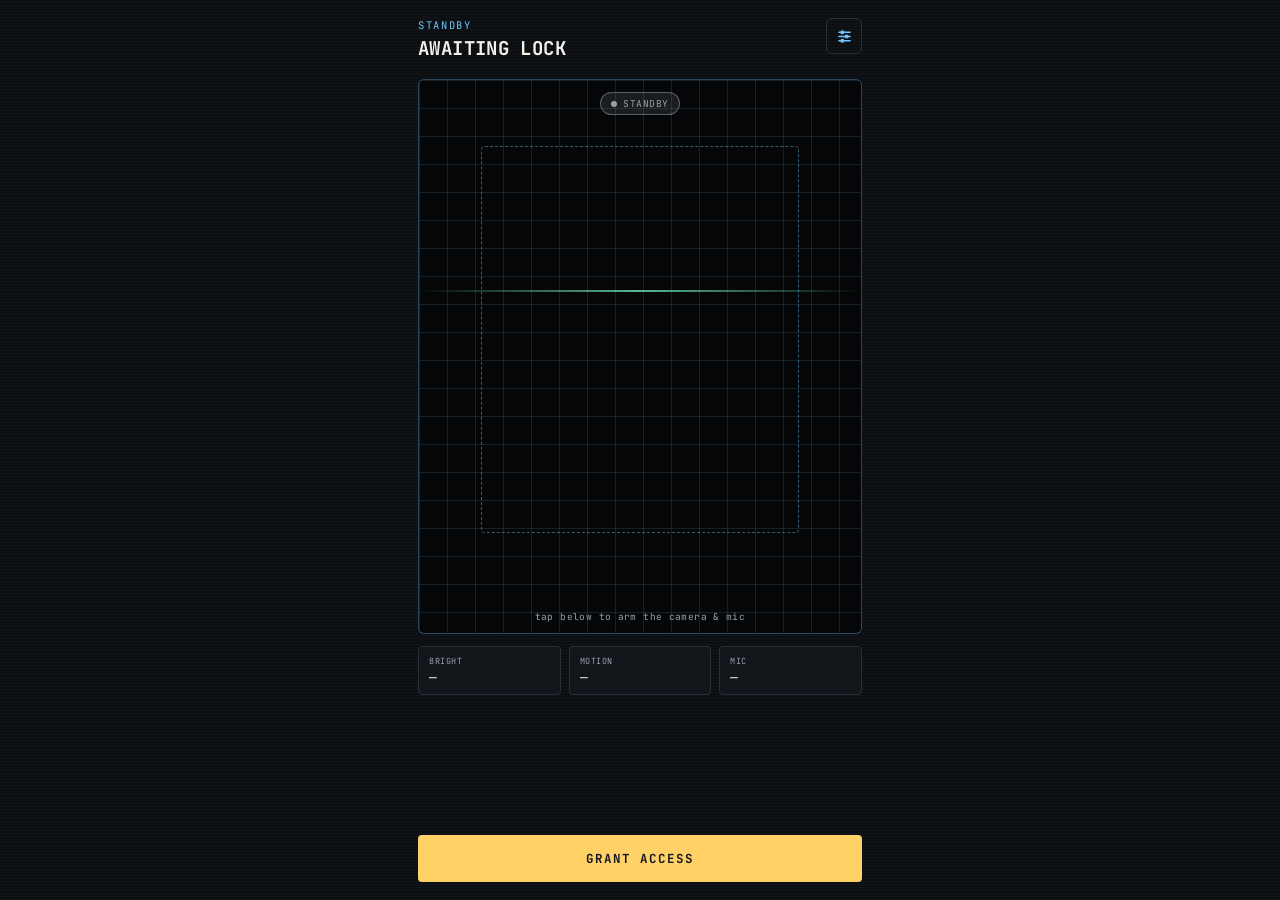
==== the_liar_radar_pwa/index.html @ 9ff6934a "Add the_liar_radar_pwa as an unlisted static build Installable Radar/HUD PWA quick test (camera + mi" ====
<!doctype html>
<html lang="en">
<head>
  <meta charset="utf-8">
  <meta name="viewport" content="width=device-width, initial-scale=1, viewport-fit=cover">
  <title>The Confident Liar — Radar</title>
  <meta name="description" content="Point the camera, get a confident field report from a real sensor reading and an invented biosignal.">

  <link rel="manifest" href="manifest.json">
  <link rel="apple-touch-icon" href="apple-touch-icon.png">
  <link rel="icon" href="icon-192.png">
  <meta name="theme-color" content="#0c0e11">

  <!-- iOS home-screen install behavior. display:standalone in the
       manifest covers modern iOS too, but these tags are still what
       Safari actually reads for the status-bar style and app title. -->
  <meta name="apple-mobile-web-app-capable" content="yes">
  <meta name="apple-mobile-web-app-status-bar-style" content="black-translucent">
  <meta name="apple-mobile-web-app-title" content="Radar Liar">

  <link rel="stylesheet" href="https://fonts.googleapis.com/css2?family=JetBrains+Mono:wght@400;500;700&display=swap">
  <link rel="stylesheet" href="style.css">
</head>
<body>
  <div id="app">

    <!-- ---------- Capture ---------- -->
    <section id="screen-capture" class="screen is-active">
      <header class="topbar">
        <div class="topbar-text">
          <div class="eyebrow" id="capture-status-label">STANDBY</div>
          <div class="title" id="capture-title">AWAITING LOCK</div>
        </div>
        <button id="gear-btn" class="icon-btn" aria-label="Settings">
          <svg width="17" height="17" viewBox="0 0 24 24" fill="none" stroke="currentColor" stroke-width="1.8" stroke-linecap="round" stroke-linejoin="round"><line x1="4" y1="6" x2="20" y2="6"/><circle cx="9" cy="6" r="2"/><line x1="4" y1="12" x2="20" y2="12"/><circle cx="15" cy="12" r="2"/><line x1="4" y1="18" x2="20" y2="18"/><circle cx="9" cy="18" r="2"/></svg>
        </button>
      </header>

      <div class="viewfinder" id="viewfinder">
        <div class="hud-grid"></div>
        <video id="cam-video" autoplay muted playsinline></video>
        <div class="hud-lock-box" id="lock-box"></div>
        <div class="hud-sweep" id="hud-sweep"></div>
        <div class="hud-pill" id="hud-pill">
          <span class="dot"></span>
          <span id="hud-pill-text">STANDBY</span>
        </div>
        <div class="hud-hint" id="viewfinder-hint">tap below to arm the camera &amp; mic</div>
      </div>

      <div class="readout-row" id="readout-row" hidden>
        <div class="readout">
          <div class="readout-label">BRIGHT</div>
          <div class="readout-val" id="val-brightness">&mdash;</div>
        </div>
        <div class="readout">
          <div class="readout-label">MOTION</div>
          <div class="readout-val" id="val-motion">&mdash;</div>
        </div>
        <div class="readout">
          <div class="readout-label">MIC</div>
          <div class="readout-val" id="val-mic">&mdash;</div>
        </div>
      </div>

      <p id="capture-error" class="error-text" hidden></p>

      <div class="bottom-bar">
        <button id="primary-btn" class="btn btn-primary">GRANT ACCESS</button>
      </div>
    </section>

    <!-- ---------- Result ---------- -->
    <section id="screen-result" class="screen">
      <header class="topbar">
        <div class="topbar-text">
          <div class="eyebrow">TRANSMISSION COMPLETE</div>
          <div class="mode-badge" id="mode-badge">
            <svg width="10" height="10" viewBox="0 0 24 24" fill="none" stroke="currentColor" stroke-width="1.8" stroke-linecap="round" stroke-linejoin="round"><rect x="4" y="4" width="16" height="16" rx="3"/><circle cx="8.5" cy="8.5" r="1" fill="currentColor" stroke="none"/><circle cx="15.5" cy="15.5" r="1" fill="currentColor" stroke="none"/><circle cx="12" cy="12" r="1" fill="currentColor" stroke="none"/></svg>
            <span id="mode-badge-text">RANDOM ASSIGN</span>
          </div>
          <div class="title" id="case-title">&mdash;</div>
        </div>
      </header>

      <div class="lock-mini" id="lock-mini">
        <div class="lock-mini-ring"></div>
        <div class="lock-mini-core" id="lock-mini-core"></div>
      </div>

      <div class="terminal">
        <div class="terminal-bar">&gt; FIELD_REPORT.LOG</div>
        <div class="terminal-body" id="report-text"></div>
      </div>

      <div class="signal-legend" id="signal-legend"></div>

      <div class="bottom-bar bottom-bar-split">
        <button id="new-scan-btn" class="btn btn-primary">NEW SCAN</button>
        <button id="copy-btn" class="btn btn-ghost">COPY REPORT</button>
      </div>
    </section>

    <!-- ---------- Settings ---------- -->
    <div id="settings-backdrop" class="backdrop"></div>
    <div id="settings-sheet" class="sheet" role="dialog" aria-label="Settings">
      <div class="sheet-header">
        <div class="title">SYSTEM CONFIG</div>
        <button id="settings-close-btn" class="icon-btn" aria-label="Close">
          <svg width="16" height="16" viewBox="0 0 24 24" fill="none" stroke="currentColor" stroke-width="2" stroke-linecap="round" stroke-linejoin="round"><path d="M6 6l12 12M18 6L6 18"/></svg>
        </button>
      </div>

      <div class="sheet-section-label">SCAN MODE</div>
      <label class="mode-row">
        <span class="mode-row-icon">
          <svg width="15" height="15" viewBox="0 0 24 24" fill="none" stroke="currentColor" stroke-width="1.6" stroke-linecap="round" stroke-linejoin="round"><rect x="4" y="4" width="16" height="16" rx="3"/><circle cx="8.5" cy="8.5" r="1" fill="currentColor" stroke="none"/><circle cx="15.5" cy="15.5" r="1" fill="currentColor" stroke="none"/><circle cx="12" cy="12" r="1" fill="currentColor" stroke="none"/></svg>
        </span>
        <span class="mode-row-text">Random assignment</span>
        <input type="checkbox" id="random-toggle" checked>
        <span class="switch"></span>
      </label>

      <div class="pin-hint" id="pin-hint">or pin a mode:</div>
      <div class="case-pills" id="case-pills"></div>

      <div class="sheet-section-label" style="margin-top:16px;">SENSOR STATUS</div>
      <div class="sensor-row" id="sensor-row-camera">
        <svg width="16" height="16" viewBox="0 0 24 24" fill="none" stroke="currentColor" stroke-width="1.5" stroke-linecap="round" stroke-linejoin="round"><rect x="3" y="7" width="14" height="11" rx="2"/><path d="M17 10l4-2v9l-4-2"/><circle cx="10" cy="12.5" r="2.5"/></svg>
        <span class="sensor-row-text">Camera</span>
        <span class="sensor-status" id="status-camera">NOT REQUESTED</span>
      </div>
      <div class="sensor-row" id="sensor-row-mic">
        <svg width="16" height="16" viewBox="0 0 24 24" fill="none" stroke="currentColor" stroke-width="1.5" stroke-linecap="round" stroke-linejoin="round"><rect x="9" y="3" width="6" height="11" rx="3"/><path d="M5 11a7 7 0 0014 0"/></svg>
        <span class="sensor-row-text">Microphone</span>
        <span class="sensor-status" id="status-mic">NOT REQUESTED</span>
      </div>
      <p class="fineprint">Camera and mic can't be disabled from here once granted &mdash; that's the browser's call, not the page's. If either shows DENIED, re-enable it in iOS Settings &rarr; Safari &rarr; this site, then reload.</p>
      <p class="fineprint">Motion, GPS, and network readings are design directions explored on the desktop mockups, not implemented in this test build.</p>

      <button id="settings-done-btn" class="btn btn-primary" style="margin-top:14px;">DONE</button>
    </div>

  </div>

  <script src="sketch.js"></script>
</body>
</html>
---- the_liar_radar_pwa/style.css ----
:root {
  --bg: #0c0e11;
  --panel: #12151a;
  --line: #263039;
  --ink: #f2f0e8;
  --muted: #9aa0ab;
  --accent-2: #6ec6ff;
  --accent: #ffd166;
  --eeg: #ff8a65;
  --hrv: #ff6e9c;
  --eda: #b388ff;
  --resp: #66d9a8;
  --danger: #ff5f57;
}

* { box-sizing: border-box; -webkit-tap-highlight-color: transparent; }

html, body {
  margin: 0;
  height: 100%;
  background: var(--bg);
  color: var(--ink);
  font-family: 'JetBrains Mono', ui-monospace, Menlo, monospace;
  overscroll-behavior: none;
}

#app {
  position: relative;
  min-height: 100dvh;
  min-height: 100vh;
  display: flex;
  flex-direction: column;
  background:
    repeating-linear-gradient(0deg, rgba(110,198,255,0.035) 0px, rgba(110,198,255,0.035) 1px, transparent 1px, transparent 3px),
    var(--bg);
}

.screen {
  display: none;
  flex-direction: column;
  flex: 1;
  padding: calc(env(safe-area-inset-top, 0px) + 18px) calc(env(safe-area-inset-right, 0px) + 18px) calc(env(safe-area-inset-bottom, 0px) + 18px) calc(env(safe-area-inset-left, 0px) + 18px);
  max-width: 480px;
  width: 100%;
  margin: 0 auto;
}

.screen.is-active { display: flex; }

.topbar {
  display: flex;
  align-items: flex-start;
  justify-content: space-between;
  gap: 12px;
}

.topbar-text { display: flex; flex-direction: column; gap: 4px; }

.eyebrow {
  font-size: 10.5px;
  letter-spacing: 0.16em;
  color: var(--accent-2);
}

.title {
  font-size: 19px;
  font-weight: 700;
  letter-spacing: 0.02em;
  color: var(--ink);
}

.icon-btn {
  width: 36px;
  height: 36px;
  border-radius: 6px;
  border: 1px solid var(--line);
  background: transparent;
  color: var(--accent-2);
  display: flex;
  align-items: center;
  justify-content: center;
  flex-shrink: 0;
  cursor: pointer;
}

.icon-btn:active { background: rgba(110,198,255,0.1); }

/* ---------- Capture / viewfinder ---------- */

.viewfinder {
  position: relative;
  margin-top: 18px;
  border-radius: 6px;
  border: 1px solid rgba(110,198,255,0.35);
  background: #050607;
  aspect-ratio: 4 / 5;
  overflow: hidden;
  flex-shrink: 0;
}

.hud-grid {
  position: absolute;
  inset: 0;
  background-image:
    linear-gradient(rgba(110,198,255,0.14) 1px, transparent 1px),
    linear-gradient(90deg, rgba(110,198,255,0.14) 1px, transparent 1px);
  background-size: 28px 28px;
  pointer-events: none;
}

#cam-video {
  position: absolute;
  inset: 0;
  width: 100%;
  height: 100%;
  object-fit: cover;
  opacity: 0;
  transition: opacity 0.4s ease;
}

#cam-video.is-live { opacity: 0.92; }

.hud-lock-box {
  position: absolute;
  left: 14%;
  top: 12%;
  right: 14%;
  bottom: 18%;
  border: 1px dashed rgba(110,198,255,0.45);
  border-radius: 4px;
  transition: border-color 0.3s ease;
}

.hud-lock-box::before,
.hud-lock-box::after,
.hud-lock-box > .corner-a,
.hud-lock-box > .corner-b { content: ""; }

.hud-lock-box.is-locked {
  border-style: solid;
  border-color: var(--case-color, var(--accent));
}

.hud-sweep {
  position: absolute;
  left: 0;
  right: 0;
  top: 38%;
  height: 2px;
  background: linear-gradient(90deg, transparent, rgba(102,217,168,0.85), transparent);
  animation: sweep-move 2.6s ease-in-out infinite;
}

@keyframes sweep-move {
  0%, 100% { top: 14%; opacity: 0.9; }
  50% { top: 82%; opacity: 0.4; }
}

@media (prefers-reduced-motion: reduce) {
  .hud-sweep { animation: none; top: 50%; }
}

.hud-pill {
  position: absolute;
  top: 12px;
  left: 50%;
  transform: translateX(-50%);
  display: flex;
  align-items: center;
  gap: 6px;
  background: rgba(154,160,171,0.14);
  border: 1px solid rgba(154,160,171,0.5);
  border-radius: 12px;
  padding: 4px 10px;
  font-size: 9.5px;
  letter-spacing: 0.06em;
  color: var(--muted);
}

.hud-pill .dot {
  width: 6px;
  height: 6px;
  border-radius: 50%;
  background: var(--muted);
}

.hud-pill.is-live {
  background: rgba(102,217,168,0.14);
  border-color: rgba(102,217,168,0.5);
  color: var(--resp);
}
.hud-pill.is-live .dot { background: var(--resp); animation: pulse 1.4s ease-in-out infinite; }

@keyframes pulse { 0%, 100% { opacity: 1; } 50% { opacity: 0.35; } }
@media (prefers-reduced-motion: reduce) { .hud-pill.is-live .dot { animation: none; } }

.hud-hint {
  position: absolute;
  bottom: 10px;
  left: 0;
  right: 0;
  text-align: center;
  font-size: 9.5px;
  color: var(--muted);
  letter-spacing: 0.04em;
}

/* ---------- Readouts ---------- */

.readout-row {
  display: flex;
  gap: 8px;
  margin-top: 12px;
}

.readout {
  flex: 1;
  background: var(--panel);
  border: 1px solid var(--line);
  border-radius: 4px;
  padding: 8px 10px;
}

.readout-label { font-size: 8.5px; color: var(--muted); letter-spacing: 0.06em; }
.readout-val { font-size: 13px; color: var(--ink); font-variant-numeric: tabular-nums; margin-top: 2px; }

.error-text {
  margin: 10px 2px 0;
  font-size: 11px;
  color: var(--danger);
  line-height: 1.5;
}

/* ---------- Buttons ---------- */

.bottom-bar { margin-top: auto; padding-top: 16px; }
.bottom-bar-split { display: flex; gap: 10px; }

.btn {
  width: 100%;
  border: none;
  border-radius: 4px;
  padding: 15px;
  font-family: inherit;
  font-size: 12.5px;
  font-weight: 700;
  letter-spacing: 0.08em;
  cursor: pointer;
}

.btn-primary { background: var(--accent); color: #16181d; }
.btn-primary:disabled { opacity: 0.4; }
.btn-primary:active:not(:disabled) { filter: brightness(1.06); }

.btn-ghost {
  background: transparent;
  color: var(--ink);
  border: 1px solid var(--line);
}
.btn-ghost:active { background: rgba(255,255,255,0.04); }

/* ---------- Result ---------- */

.mode-badge {
  display: inline-flex;
  align-self: flex-start;
  align-items: center;
  gap: 5px;
  background: rgba(255,209,102,0.12);
  border: 1px solid rgba(255,209,102,0.4);
  border-radius: 10px;
  padding: 2px 8px;
  color: var(--accent);
  font-size: 8px;
  letter-spacing: 0.05em;
  margin: 2px 0;
}

.lock-mini {
  position: relative;
  width: 96px;
  height: 96px;
  margin: 22px auto 0;
}

.lock-mini-ring {
  position: absolute;
  inset: 0;
  border-radius: 50%;
  border: 1px solid rgba(110,198,255,0.25);
  background: conic-gradient(from -45deg, var(--case-color, var(--accent)) 0deg 90deg, transparent 90deg 360deg);
  opacity: 0.28;
}

.lock-mini-core {
  position: absolute;
  left: 50%;
  top: 50%;
  width: 54px;
  height: 54px;
  transform: translate(-50%, -50%);
  border-radius: 50%;
  background: var(--bg);
  border: 1.5px solid var(--case-color, var(--accent));
  display: flex;
  align-items: center;
  justify-content: center;
}

.terminal {
  margin-top: 18px;
  border: 1px solid rgba(110,198,255,0.3);
  border-radius: 4px;
  overflow: hidden;
}

.terminal-bar {
  background: rgba(110,198,255,0.1);
  border-bottom: 1px solid rgba(110,198,255,0.22);
  padding: 7px 10px;
  font-size: 9.5px;
  letter-spacing: 0.06em;
  color: var(--accent-2);
}

.terminal-body {
  padding: 13px 12px 15px;
  font-size: 12px;
  line-height: 1.65;
  color: #dfe7ea;
  min-height: 5.5em;
}

.terminal-body.is-typing::after {
  content: "▍";
  color: var(--resp);
  animation: blink 0.9s step-start infinite;
}
@media (prefers-reduced-motion: reduce) { .terminal-body.is-typing::after { animation: none; } }
@keyframes blink { 50% { opacity: 0; } }

.signal-legend { display: flex; gap: 14px; margin-top: 12px; flex-wrap: wrap; }
.signal-legend .sig { display: flex; align-items: center; gap: 5px; font-size: 9px; color: var(--muted); }
.signal-legend .sig .dot { width: 6px; height: 6px; border-radius: 50%; }

/* ---------- Settings sheet ---------- */

.backdrop {
  position: fixed;
  inset: 0;
  background: rgba(0,0,0,0.55);
  opacity: 0;
  pointer-events: none;
  transition: opacity 0.2s ease;
  z-index: 10;
}

.sheet {
  position: fixed;
  left: 0;
  right: 0;
  bottom: 0;
  max-width: 480px;
  margin: 0 auto;
  background: var(--bg);
  border: 1px solid var(--line);
  border-bottom: none;
  border-radius: 14px 14px 0 0;
  padding: 18px 20px calc(env(safe-area-inset-bottom, 0px) + 20px);
  transform: translateY(105%);
  transition: transform 0.25s ease;
  z-index: 11;
  max-height: 82vh;
  overflow-y: auto;
}

.backdrop.is-open { opacity: 1; pointer-events: auto; }
.sheet.is-open { transform: translateY(0); }

.sheet-header {
  display: flex;
  align-items: center;
  justify-content: space-between;
  margin-bottom: 14px;
}

.sheet-section-label {
  font-size: 9.5px;
  letter-spacing: 0.14em;
  color: var(--accent-2);
  margin-bottom: 8px;
}

.mode-row {
  display: flex;
  align-items: center;
  gap: 10px;
  border: 1px solid var(--accent);
  background: rgba(255,209,102,0.06);
  border-radius: 4px;
  padding: 10px 11px;
  cursor: pointer;
  color: var(--accent);
}

.mode-row-icon { display: flex; }
.mode-row-text { flex: 1; font-size: 11px; color: var(--ink); }

.mode-row input[type="checkbox"] { position: absolute; opacity: 0; width: 0; height: 0; }

.switch {
  width: 34px;
  height: 19px;
  border-radius: 10px;
  background: var(--line);
  position: relative;
  flex-shrink: 0;
  transition: background 0.15s ease;
}
.switch::after {
  content: "";
  position: absolute;
  top: 2px;
  left: 2px;
  width: 15px;
  height: 15px;
  border-radius: 50%;
  background: var(--muted);
  transition: transform 0.15s ease, background 0.15s ease;
}
.mode-row input:checked + .switch { background: rgba(255,209,102,0.3); }
.mode-row input:checked + .switch::after { transform: translateX(15px); background: var(--accent); }

.pin-hint { font-size: 8.5px; color: #5b616c; margin: 8px 2px 6px; }

.case-pills { display: flex; gap: 6px; }
.case-pills.is-disabled { opacity: 0.35; pointer-events: none; }

.case-pill {
  flex: 1;
  text-align: center;
  border: 1px solid var(--line);
  border-radius: 4px;
  padding: 8px 4px;
  background: transparent;
  cursor: pointer;
  color: var(--muted);
}

.case-pill.is-selected { border-color: var(--pill-color); background: color-mix(in srgb, var(--pill-color) 12%, transparent); color: var(--pill-color); }

.sensor-row {
  display: flex;
  align-items: center;
  gap: 10px;
  border: 1px solid var(--line);
  border-radius: 4px;
  padding: 9px 11px;
  margin-bottom: 7px;
  color: var(--muted);
}

.sensor-row.is-granted { border-color: rgba(102,217,168,0.4); background: rgba(102,217,168,0.05); color: var(--resp); }
.sensor-row.is-denied { border-color: rgba(255,95,87,0.4); background: rgba(255,95,87,0.05); color: var(--danger); }

.sensor-row-text { flex: 1; font-size: 11px; color: var(--ink); }
.sensor-status { font-size: 8.5px; letter-spacing: 0.05em; }

.fineprint { font-size: 9.5px; color: var(--muted); line-height: 1.55; margin: 10px 2px 0; }
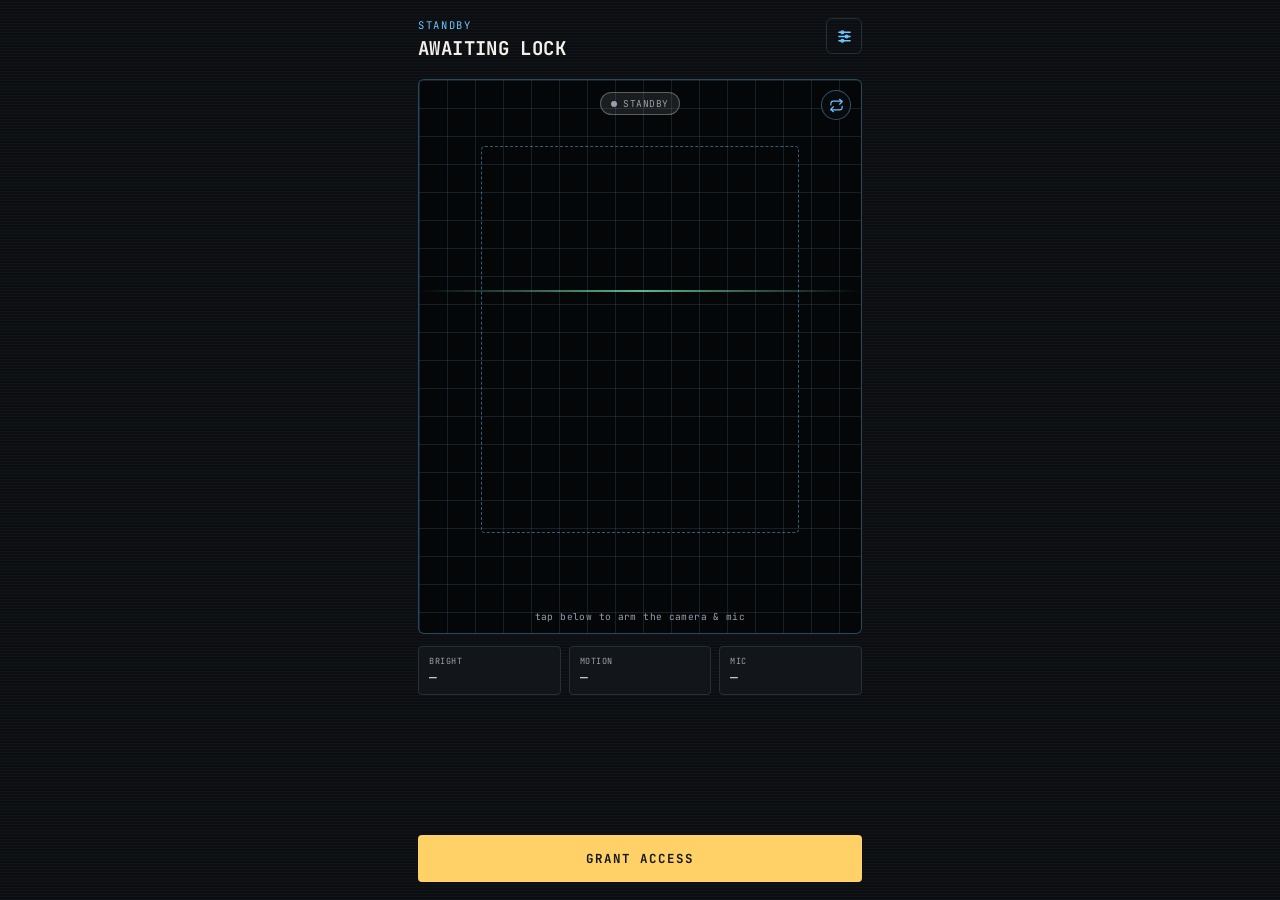
==== commit 6f97bde8: "Update unlisted the_liar_radar_pwa to v1.2 Sync from playful_ai: adds front/back camera flip and res" ====
--- a/the_liar_radar_pwa/index.html
+++ b/the_liar_radar_pwa/index.html
@@ -46,6 +46,9 @@
           <span id="hud-pill-text">STANDBY</span>
         </div>
         <div class="hud-hint" id="viewfinder-hint">tap below to arm the camera &amp; mic</div>
+        <button id="flip-cam-btn" class="hud-flip-btn" aria-label="Flip camera" hidden>
+          <svg width="15" height="15" viewBox="0 0 24 24" fill="none" stroke="currentColor" stroke-width="1.8" stroke-linecap="round" stroke-linejoin="round"><path d="M17 2l4 4-4 4"/><path d="M3 11V9a4 4 0 014-4h14"/><path d="M7 22l-4-4 4-4"/><path d="M21 13v2a4 4 0 01-4 4H3"/></svg>
+        </button>
       </div>
 
       <div class="readout-row" id="readout-row" hidden>
@@ -105,7 +108,7 @@
     <div id="settings-backdrop" class="backdrop"></div>
     <div id="settings-sheet" class="sheet" role="dialog" aria-label="Settings">
       <div class="sheet-header">
-        <div class="title">SYSTEM CONFIG</div>
+        <div class="title">SYSTEM CONFIG <span class="version-tag">v1.2</span></div>
         <button id="settings-close-btn" class="icon-btn" aria-label="Close">
           <svg width="16" height="16" viewBox="0 0 24 24" fill="none" stroke="currentColor" stroke-width="2" stroke-linecap="round" stroke-linejoin="round"><path d="M6 6l12 12M18 6L6 18"/></svg>
         </button>
@@ -137,6 +140,7 @@
       </div>
       <p class="fineprint">Camera and mic can't be disabled from here once granted &mdash; that's the browser's call, not the page's. If either shows DENIED, re-enable it in iOS Settings &rarr; Safari &rarr; this site, then reload.</p>
       <p class="fineprint">Motion, GPS, and network readings are design directions explored on the desktop mockups, not implemented in this test build.</p>
+      <p class="fineprint">v1.2 &mdash; added front/back camera flip. Field reports: clinical biosignal readouts and justification restored; the closing recommendation now stays procedural in form (&ldquo;Recommended next step: &hellip;&rdquo;) but goes whimsical in content.</p>
 
       <button id="settings-done-btn" class="btn btn-primary" style="margin-top:14px;">DONE</button>
     </div>
--- a/the_liar_radar_pwa/style.css
+++ b/the_liar_radar_pwa/style.css
@@ -204,6 +204,28 @@
   color: var(--muted);
   letter-spacing: 0.04em;
 }
+
+.hud-flip-btn {
+  position: absolute;
+  top: 10px;
+  right: 10px;
+  width: 30px;
+  height: 30px;
+  border-radius: 50%;
+  border: 1px solid rgba(110,198,255,0.4);
+  background: rgba(12,14,17,0.55);
+  color: var(--accent-2);
+  display: flex;
+  align-items: center;
+  justify-content: center;
+  cursor: pointer;
+  -webkit-backdrop-filter: blur(2px);
+  backdrop-filter: blur(2px);
+}
+.hud-flip-btn:active { background: rgba(110,198,255,0.2); }
+.hud-flip-btn:disabled { opacity: 0.4; }
+
+#cam-video.is-mirrored { transform: scaleX(-1); }
 
 /* ---------- Readouts ---------- */
 
@@ -384,6 +406,15 @@
   margin-bottom: 14px;
 }
 
+.version-tag {
+  font-size: 9px;
+  font-weight: 400;
+  letter-spacing: 0.04em;
+  color: var(--muted);
+  margin-left: 4px;
+  vertical-align: middle;
+}
+
 .sheet-section-label {
   font-size: 9.5px;
   letter-spacing: 0.14em;
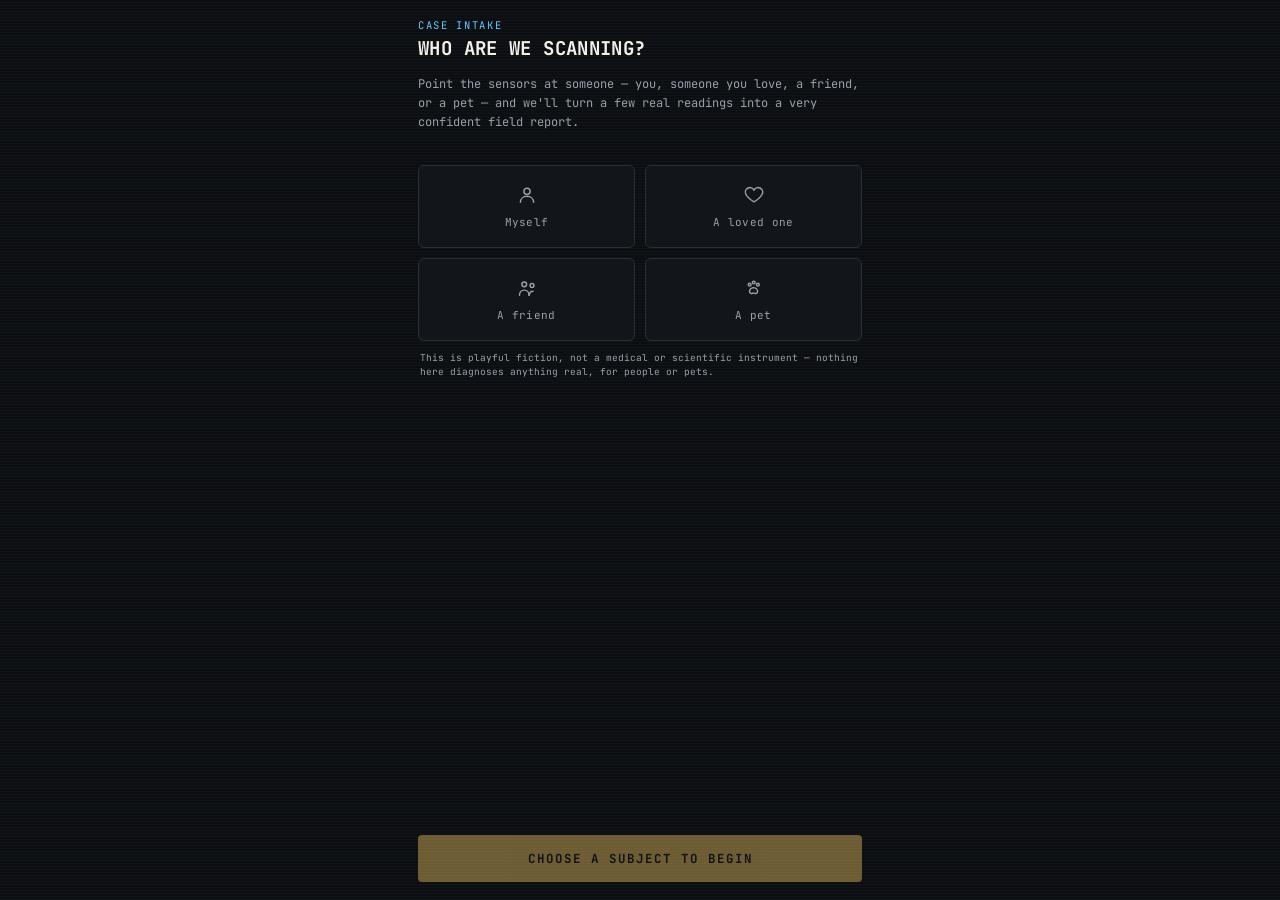
==== commit 65c0a1d2: "Update unlisted the_liar_radar_pwa to v1.3 Sync from playful_ai: adds the case-intake intro screen (" ====
--- a/the_liar_radar_pwa/index.html
+++ b/the_liar_radar_pwa/index.html
@@ -24,12 +24,52 @@
 <body>
   <div id="app">
 
+    <!-- ---------- Intro / case intake ---------- -->
+    <section id="screen-intro" class="screen is-active">
+      <header class="topbar">
+        <div class="topbar-text">
+          <div class="eyebrow">CASE INTAKE</div>
+          <div class="title">WHO ARE WE SCANNING?</div>
+        </div>
+      </header>
+
+      <p class="intro-copy">Point the sensors at someone &mdash; you, someone you love, a friend, or a pet &mdash; and we'll turn a few real readings into a very confident field report.</p>
+
+      <div class="subject-grid" id="subject-grid">
+        <button type="button" class="subject-card" data-subject="self">
+          <svg viewBox="0 0 24 24" fill="none" stroke="currentColor" stroke-width="1.6" stroke-linecap="round" stroke-linejoin="round"><circle cx="12" cy="8" r="3.4"/><path d="M4.8 20c0-4 3.2-6.6 7.2-6.6s7.2 2.6 7.2 6.6"/></svg>
+          <span class="subject-label">Myself</span>
+        </button>
+        <button type="button" class="subject-card" data-subject="loved-one">
+          <svg viewBox="0 0 24 24" fill="none" stroke="currentColor" stroke-width="1.6" stroke-linecap="round" stroke-linejoin="round"><path d="M12 19.5s-7-4.2-9-8.6A4.7 4.7 0 0112 6.8a4.7 4.7 0 019 4.1c-2 4.4-9 8.6-9 8.6z"/></svg>
+          <span class="subject-label">A loved one</span>
+        </button>
+        <button type="button" class="subject-card" data-subject="friend">
+          <svg viewBox="0 0 24 24" fill="none" stroke="currentColor" stroke-width="1.6" stroke-linecap="round" stroke-linejoin="round"><circle cx="9" cy="8" r="2.6"/><path d="M3.8 20c0-3.4 2.3-5.7 5.2-5.7s5.2 2.3 5.2 5.7"/><circle cx="17.5" cy="9.2" r="2.1"/><path d="M14.4 20c.3-2.7 1.9-4.5 4.2-4.5"/></svg>
+          <span class="subject-label">A friend</span>
+        </button>
+        <button type="button" class="subject-card" data-subject="pet">
+          <svg viewBox="0 0 24 24" fill="none" stroke="currentColor" stroke-width="1.6" stroke-linecap="round" stroke-linejoin="round"><circle cx="7.2" cy="8.4" r="1.5"/><circle cx="11.7" cy="6" r="1.5"/><circle cx="16.2" cy="8.4" r="1.5"/><path d="M12 11.6c-2.9 0-4.9 2-4.9 4.2 0 1.7 1.5 2.7 3 2 .9-.4 1.9-.4 2.8 0 1.5.7 3-.3 3-2 0-2.2-2-4.2-4.9-4.2z"/></svg>
+          <span class="subject-label">A pet</span>
+        </button>
+      </div>
+
+      <p class="fineprint intro-fineprint">This is playful fiction, not a medical or scientific instrument &mdash; nothing here diagnoses anything real, for people or pets.</p>
+
+      <div class="bottom-bar">
+        <button id="intro-begin-btn" class="btn btn-primary" disabled>CHOOSE A SUBJECT TO BEGIN</button>
+      </div>
+    </section>
+
     <!-- ---------- Capture ---------- -->
-    <section id="screen-capture" class="screen is-active">
+    <section id="screen-capture" class="screen">
       <header class="topbar">
         <div class="topbar-text">
           <div class="eyebrow" id="capture-status-label">STANDBY</div>
           <div class="title" id="capture-title">AWAITING LOCK</div>
+          <button type="button" class="subject-chip" id="subject-chip" aria-label="Change subject">
+            <span id="subject-chip-text">SUBJECT: &mdash;</span>
+          </button>
         </div>
         <button id="gear-btn" class="icon-btn" aria-label="Settings">
           <svg width="17" height="17" viewBox="0 0 24 24" fill="none" stroke="currentColor" stroke-width="1.8" stroke-linecap="round" stroke-linejoin="round"><line x1="4" y1="6" x2="20" y2="6"/><circle cx="9" cy="6" r="2"/><line x1="4" y1="12" x2="20" y2="12"/><circle cx="15" cy="12" r="2"/><line x1="4" y1="18" x2="20" y2="18"/><circle cx="9" cy="18" r="2"/></svg>
@@ -108,7 +148,7 @@
     <div id="settings-backdrop" class="backdrop"></div>
     <div id="settings-sheet" class="sheet" role="dialog" aria-label="Settings">
       <div class="sheet-header">
-        <div class="title">SYSTEM CONFIG <span class="version-tag">v1.2</span></div>
+        <div class="title">SYSTEM CONFIG <span class="version-tag">v1.3</span></div>
         <button id="settings-close-btn" class="icon-btn" aria-label="Close">
           <svg width="16" height="16" viewBox="0 0 24 24" fill="none" stroke="currentColor" stroke-width="2" stroke-linecap="round" stroke-linejoin="round"><path d="M6 6l12 12M18 6L6 18"/></svg>
         </button>
@@ -140,6 +180,7 @@
       </div>
       <p class="fineprint">Camera and mic can't be disabled from here once granted &mdash; that's the browser's call, not the page's. If either shows DENIED, re-enable it in iOS Settings &rarr; Safari &rarr; this site, then reload.</p>
       <p class="fineprint">Motion, GPS, and network readings are design directions explored on the desktop mockups, not implemented in this test build.</p>
+      <p class="fineprint">v1.3 &mdash; added a case-intake intro screen (myself / a loved one / a friend / a pet) before the scan, to set the tone up front. Tap the SUBJECT chip on the scan screen to change it.</p>
       <p class="fineprint">v1.2 &mdash; added front/back camera flip. Field reports: clinical biosignal readouts and justification restored; the closing recommendation now stays procedural in form (&ldquo;Recommended next step: &hellip;&rdquo;) but goes whimsical in content.</p>
 
       <button id="settings-done-btn" class="btn btn-primary" style="margin-top:14px;">DONE</button>
--- a/the_liar_radar_pwa/style.css
+++ b/the_liar_radar_pwa/style.css
@@ -85,6 +85,65 @@
 
 .icon-btn:active { background: rgba(110,198,255,0.1); }
 
+/* ---------- Intro / case intake ---------- */
+
+.intro-copy {
+  margin-top: 14px;
+  font-size: 12px;
+  line-height: 1.6;
+  color: var(--muted);
+}
+
+.subject-grid {
+  display: grid;
+  grid-template-columns: 1fr 1fr;
+  gap: 10px;
+  margin-top: 20px;
+}
+
+.subject-card {
+  display: flex;
+  flex-direction: column;
+  align-items: center;
+  gap: 9px;
+  padding: 18px 10px;
+  border: 1px solid var(--line);
+  border-radius: 6px;
+  background: var(--panel);
+  color: var(--muted);
+  cursor: pointer;
+  font-family: inherit;
+}
+
+.subject-card svg { width: 22px; height: 22px; }
+
+.subject-card.is-selected {
+  border-color: var(--accent-2);
+  background: rgba(110,198,255,0.08);
+  color: var(--accent-2);
+}
+
+.subject-label { font-size: 11px; letter-spacing: 0.03em; color: inherit; }
+
+.intro-fineprint { margin-top: 16px; }
+
+.subject-chip {
+  display: inline-flex;
+  align-self: flex-start;
+  align-items: center;
+  margin-top: 3px;
+  background: rgba(110,198,255,0.1);
+  border: 1px solid rgba(110,198,255,0.35);
+  border-radius: 10px;
+  padding: 3px 8px;
+  font-family: inherit;
+  font-size: 8.5px;
+  letter-spacing: 0.05em;
+  color: var(--accent-2);
+  cursor: pointer;
+}
+.subject-chip:active { background: rgba(110,198,255,0.2); }
+
 /* ---------- Capture / viewfinder ---------- */
 
 .viewfinder {
